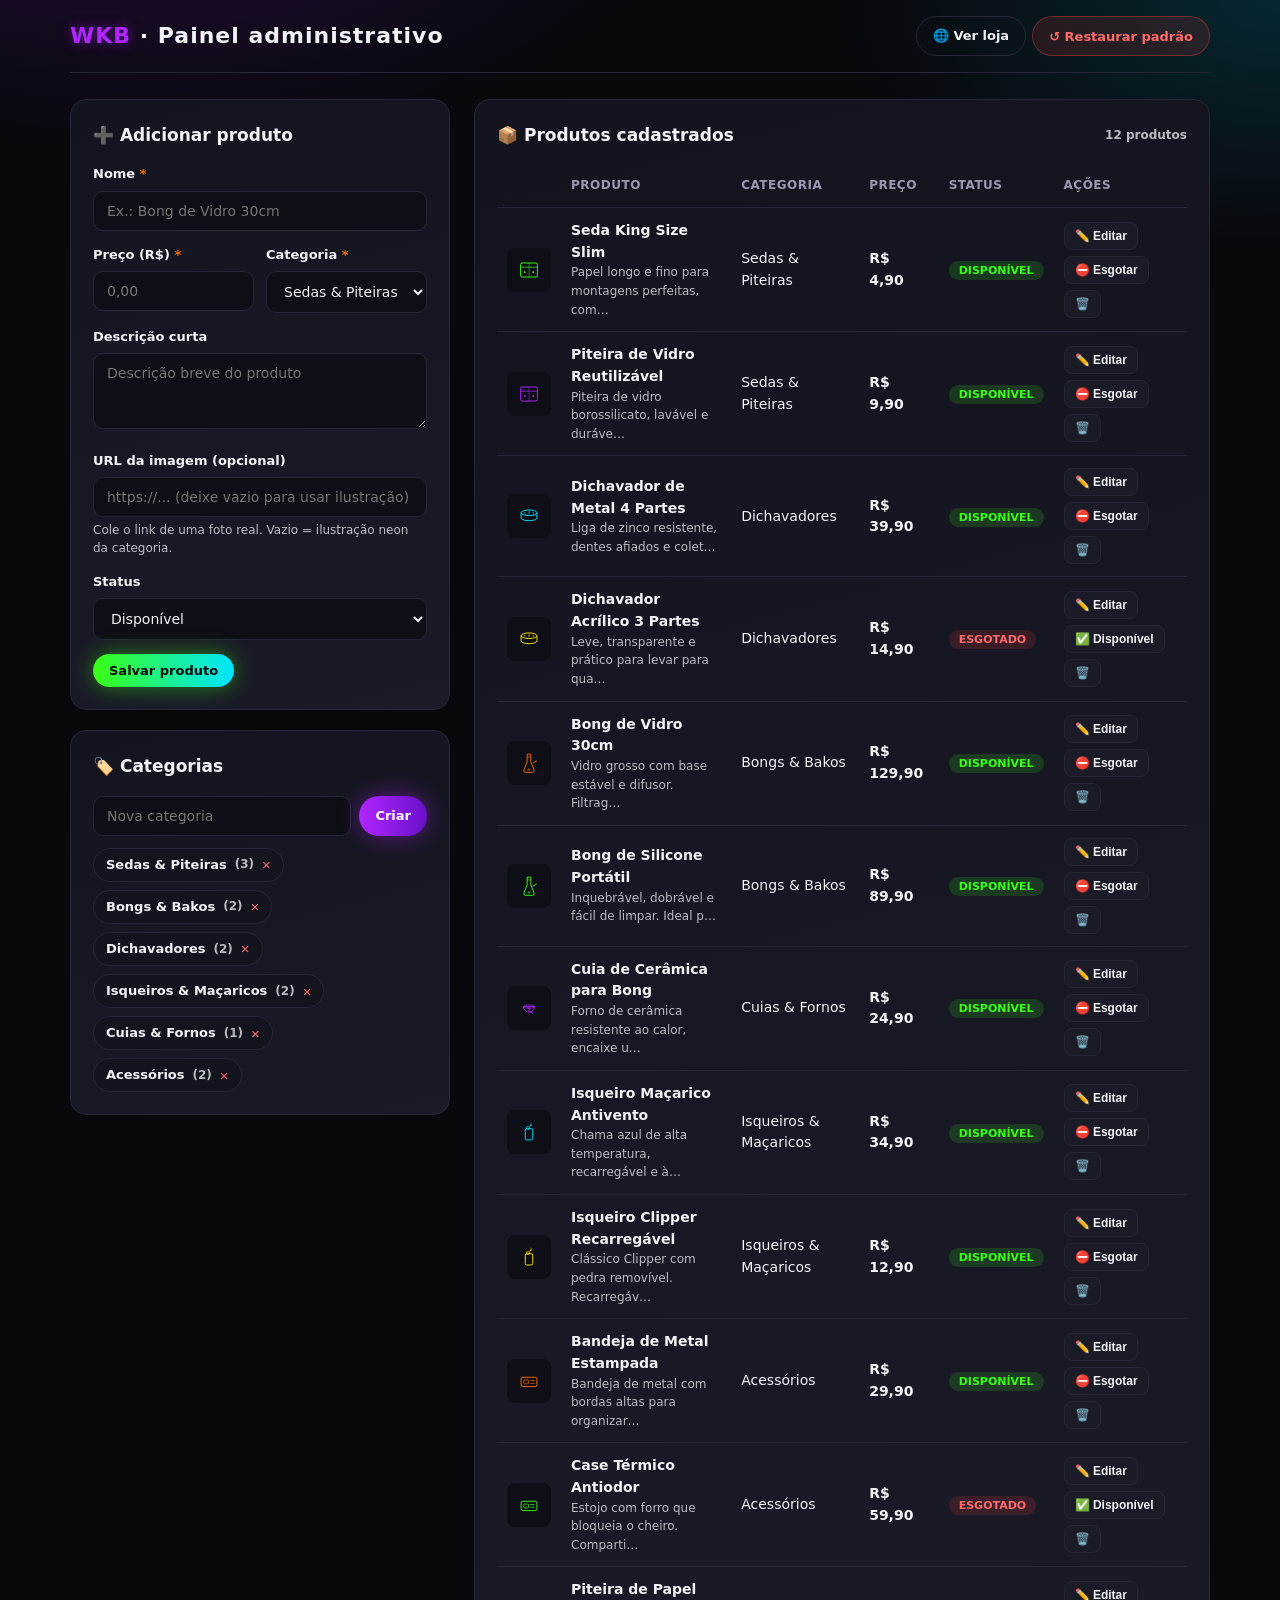
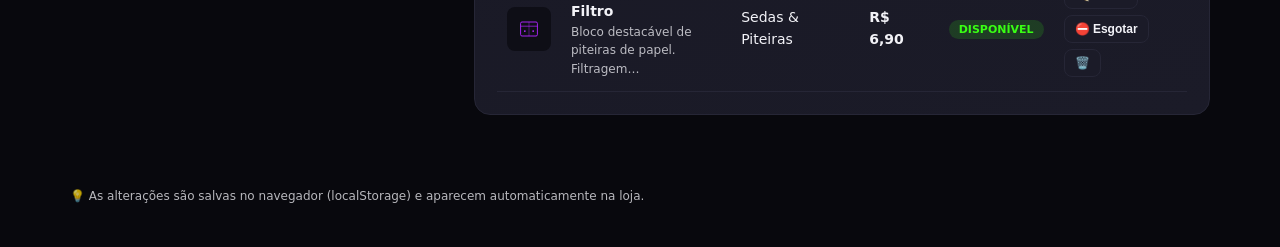
==== admin.html @ 876b59f5 "Cria mini site WKB Headshop com loja, carrinho e painel admin - Loja SPA (Home, Produtos, Sobre, Com" ====
<!DOCTYPE html>
<html lang="pt-BR">
<head>
  <meta charset="UTF-8" />
  <meta name="viewport" content="width=device-width, initial-scale=1.0" />
  <title>Painel Admin — WKB Headshop</title>
  <link rel="stylesheet" href="css/styles.css" />
  <link rel="icon" href="data:image/svg+xml,%3Csvg xmlns='http://www.w3.org/2000/svg' viewBox='0 0 32 32'%3E%3Ctext y='26' font-size='26'%3E%E2%9A%99%EF%B8%8F%3C/text%3E%3C/svg%3E" />
</head>
<body>
  <div class="admin-shell container">
    <div class="admin-topbar">
      <div class="admin-title">
        <span class="accent">WKB</span> · Painel administrativo
      </div>
      <div class="row-actions">
        <a href="index.html" class="btn btn-outline btn-sm" target="_blank">🌐 Ver loja</a>
        <button class="btn btn-danger btn-sm" id="resetBtn">↺ Restaurar padrão</button>
      </div>
    </div>

    <div class="admin-grid">
      <!-- ============ COLUNA ESQUERDA: FORMULÁRIO + CATEGORIAS ============ -->
      <div class="admin-sticky">
        <div class="panel" style="margin-bottom:20px;">
          <h3 id="formTitle">➕ Adicionar produto</h3>
          <form id="productForm">
            <input type="hidden" id="pId" />
            <div class="field">
              <label>Nome <span class="req">*</span></label>
              <input class="input" id="pName" required placeholder="Ex.: Bong de Vidro 30cm" />
            </div>
            <div class="form-row">
              <div class="field">
                <label>Preço (R$) <span class="req">*</span></label>
                <input class="input" id="pPrice" type="number" step="0.01" min="0" required placeholder="0,00" />
              </div>
              <div class="field">
                <label>Categoria <span class="req">*</span></label>
                <select class="select" id="pCategory" required></select>
              </div>
            </div>
            <div class="field">
              <label>Descrição curta</label>
              <textarea class="textarea" id="pDesc" placeholder="Descrição breve do produto"></textarea>
            </div>
            <div class="field">
              <label>URL da imagem (opcional)</label>
              <input class="input" id="pImage" placeholder="https://... (deixe vazio para usar ilustração)" />
              <div class="footer-note" style="margin-top:4px;">
                Cole o link de uma foto real. Vazio = ilustração neon da categoria.
              </div>
            </div>
            <div class="field">
              <label>Status</label>
              <select class="select" id="pStatus">
                <option value="disponivel">Disponível</option>
                <option value="esgotado">Esgotado</option>
              </select>
            </div>
            <div class="row-actions">
              <button type="submit" class="btn btn-primary btn-sm" id="saveBtn">Salvar produto</button>
              <button type="button" class="btn btn-ghost btn-sm" id="cancelEditBtn" style="display:none;">Cancelar</button>
            </div>
          </form>
        </div>

        <div class="panel">
          <h3>🏷️ Categorias</h3>
          <form id="categoryForm" style="display:flex; gap:8px; margin-bottom:12px;">
            <input class="input" id="catName" placeholder="Nova categoria" />
            <button type="submit" class="btn btn-purple btn-sm">Criar</button>
          </form>
          <div class="cat-manage" id="catManage"></div>
        </div>
      </div>

      <!-- ============ COLUNA DIREITA: LISTA DE PRODUTOS ============ -->
      <div class="panel">
        <h3 style="display:flex; justify-content:space-between; align-items:center;">
          <span>📦 Produtos cadastrados</span>
          <span class="footer-note" id="productCount"></span>
        </h3>
        <div style="overflow-x:auto;">
          <table class="admin-table">
            <thead>
              <tr>
                <th></th>
                <th>Produto</th>
                <th>Categoria</th>
                <th>Preço</th>
                <th>Status</th>
                <th>Ações</th>
              </tr>
            </thead>
            <tbody id="adminProductRows"></tbody>
          </table>
        </div>
        <div id="adminEmpty" class="empty" style="display:none;">
          <h3>Nenhum produto cadastrado</h3>
          <p>Use o formulário ao lado para adicionar o primeiro.</p>
        </div>
      </div>
    </div>

    <p class="footer-note" style="padding-bottom:30px;">
      💡 As alterações são salvas no navegador (localStorage) e aparecem automaticamente na loja.
    </p>
  </div>

  <div class="toast-wrap" id="toastWrap"></div>

  <script src="js/data.js"></script>
  <script src="js/admin.js"></script>
</body>
</html>
---- css/styles.css ----
/* =====================================================================
   WKB HEADSHOP — Estilos (styles.css)
   Tema: neon urbano sobre fundo grafite/preto.
   Paleta neon: verde, roxo, azul, amarelo e laranja.
   ===================================================================== */

:root {
  /* Cores neon */
  --neon-green: #39ff14;
  --neon-purple: #b026ff;
  --neon-blue: #00e5ff;
  --neon-yellow: #ffe600;
  --neon-orange: #ff6b00;

  /* Fundo e superfícies */
  --bg: #08080d;
  --bg-2: #0e0e16;
  --card: #14141f;
  --card-2: #1b1b28;
  --border: #262636;

  /* Texto */
  --text: #f2f2f7;
  --text-dim: #9a9ab0;

  --radius: 16px;
  --radius-sm: 10px;
  --maxw: 1180px;
  --shadow: 0 10px 40px rgba(0, 0, 0, 0.5);

  --font: 'Segoe UI', 'Helvetica Neue', system-ui, -apple-system, Roboto, Arial, sans-serif;
}

* {
  box-sizing: border-box;
}

html {
  scroll-behavior: smooth;
}

body {
  margin: 0;
  font-family: var(--font);
  color: var(--text);
  background:
    radial-gradient(900px 500px at 12% -8%, rgba(176, 38, 255, 0.18), transparent 60%),
    radial-gradient(800px 460px at 100% 0%, rgba(0, 229, 255, 0.14), transparent 55%),
    radial-gradient(700px 500px at 50% 120%, rgba(57, 255, 20, 0.1), transparent 60%),
    var(--bg);
  min-height: 100vh;
  line-height: 1.55;
  -webkit-font-smoothing: antialiased;
}

a {
  color: inherit;
  text-decoration: none;
}

img {
  max-width: 100%;
  display: block;
}

.container {
  width: 100%;
  max-width: var(--maxw);
  margin: 0 auto;
  padding: 0 20px;
}

.sr-only {
  position: absolute;
  width: 1px;
  height: 1px;
  overflow: hidden;
  clip: rect(0 0 0 0);
}

/* =============================== HEADER / NAV =============================== */
.site-header {
  position: sticky;
  top: 0;
  z-index: 50;
  background: rgba(8, 8, 13, 0.82);
  backdrop-filter: blur(12px);
  border-bottom: 1px solid var(--border);
}

.nav {
  display: flex;
  align-items: center;
  justify-content: space-between;
  gap: 16px;
  height: 66px;
}

.nav-brand {
  display: flex;
  align-items: center;
  gap: 10px;
  font-weight: 800;
  letter-spacing: 2px;
  font-size: 20px;
}

.nav-brand .brand-w {
  color: var(--neon-green);
  text-shadow: 0 0 8px rgba(57, 255, 20, 0.7);
}
.nav-brand .brand-k {
  color: var(--neon-blue);
  text-shadow: 0 0 8px rgba(0, 229, 255, 0.7);
}
.nav-brand .brand-b {
  color: var(--neon-purple);
  text-shadow: 0 0 8px rgba(176, 38, 255, 0.7);
}
.nav-brand small {
  color: var(--text-dim);
  font-size: 10px;
  letter-spacing: 3px;
  font-weight: 600;
}

.nav-links {
  display: flex;
  align-items: center;
  gap: 6px;
  list-style: none;
  margin: 0;
  padding: 0;
}

.nav-links a {
  padding: 8px 14px;
  border-radius: 999px;
  font-size: 14px;
  font-weight: 600;
  color: var(--text-dim);
  transition: color 0.2s, background 0.2s;
}
.nav-links a:hover {
  color: var(--text);
  background: var(--card-2);
}
.nav-links a.active {
  color: #08080d;
  background: var(--neon-green);
  box-shadow: 0 0 16px rgba(57, 255, 20, 0.5);
}

.nav-cart {
  position: relative;
  display: inline-flex;
  align-items: center;
  gap: 8px;
  padding: 8px 16px;
  border-radius: 999px;
  border: 1px solid var(--neon-purple);
  color: var(--text);
  font-weight: 700;
  font-size: 14px;
  background: rgba(176, 38, 255, 0.08);
  transition: box-shadow 0.2s, transform 0.15s;
}
.nav-cart:hover {
  box-shadow: 0 0 18px rgba(176, 38, 255, 0.5);
  transform: translateY(-1px);
}
.cart-count {
  min-width: 20px;
  height: 20px;
  padding: 0 5px;
  border-radius: 999px;
  background: var(--neon-orange);
  color: #08080d;
  font-size: 12px;
  font-weight: 800;
  display: inline-flex;
  align-items: center;
  justify-content: center;
}

.nav-toggle {
  display: none;
  background: none;
  border: 1px solid var(--border);
  color: var(--text);
  width: 42px;
  height: 42px;
  border-radius: 10px;
  font-size: 20px;
  cursor: pointer;
}

/* =============================== HERO =============================== */
.hero {
  position: relative;
  text-align: center;
  padding: 64px 20px 72px;
  overflow: hidden;
}
.hero::before {
  content: '';
  position: absolute;
  inset: 0;
  background:
    radial-gradient(600px 300px at 50% 20%, rgba(176, 38, 255, 0.22), transparent 65%);
  pointer-events: none;
}
.hero-inner {
  position: relative;
  z-index: 1;
  max-width: 900px;
  margin: 0 auto;
}

/* Logo grande em destaque */
.logo-hero {
  font-weight: 900;
  letter-spacing: 6px;
  line-height: 0.9;
  font-size: clamp(64px, 16vw, 168px);
  margin: 0;
  display: inline-block;
}
.logo-hero .l1 {
  color: #fff;
  text-shadow:
    0 0 6px #fff,
    0 0 18px var(--neon-green),
    0 0 38px var(--neon-green),
    0 0 70px rgba(57, 255, 20, 0.7);
}
.logo-hero .l2 {
  color: #fff;
  text-shadow:
    0 0 6px #fff,
    0 0 18px var(--neon-blue),
    0 0 38px var(--neon-blue),
    0 0 70px rgba(0, 229, 255, 0.7);
}
.logo-hero .l3 {
  color: #fff;
  text-shadow:
    0 0 6px #fff,
    0 0 18px var(--neon-purple),
    0 0 38px var(--neon-purple),
    0 0 70px rgba(176, 38, 255, 0.7);
}
.logo-sub {
  margin: 8px 0 0;
  letter-spacing: 12px;
  font-size: clamp(14px, 3vw, 22px);
  font-weight: 700;
  color: var(--neon-yellow);
  text-shadow: 0 0 12px rgba(255, 230, 0, 0.6);
}

.hero-tagline {
  margin: 26px 0 6px;
  font-size: clamp(22px, 5vw, 40px);
  font-weight: 800;
  background: linear-gradient(90deg, var(--neon-green), var(--neon-blue), var(--neon-purple));
  -webkit-background-clip: text;
  background-clip: text;
  color: transparent;
}
.hero-desc {
  color: var(--text-dim);
  font-size: 16px;
  max-width: 520px;
  margin: 0 auto 26px;
}

/* =============================== BOTÕES =============================== */
.btn {
  display: inline-flex;
  align-items: center;
  justify-content: center;
  gap: 8px;
  padding: 13px 26px;
  border-radius: 999px;
  font-weight: 800;
  font-size: 15px;
  cursor: pointer;
  border: none;
  transition: transform 0.15s, box-shadow 0.2s, opacity 0.2s;
  font-family: inherit;
}
.btn:active {
  transform: scale(0.97);
}
.btn-primary {
  color: #08080d;
  background: linear-gradient(90deg, var(--neon-green), var(--neon-blue));
  box-shadow: 0 0 22px rgba(57, 255, 20, 0.45);
}
.btn-primary:hover {
  box-shadow: 0 0 32px rgba(0, 229, 255, 0.6);
  transform: translateY(-2px);
}
.btn-purple {
  color: #fff;
  background: linear-gradient(90deg, var(--neon-purple), #6a11cb);
  box-shadow: 0 0 22px rgba(176, 38, 255, 0.45);
}
.btn-purple:hover {
  box-shadow: 0 0 32px rgba(176, 38, 255, 0.65);
  transform: translateY(-2px);
}
.btn-whatsapp {
  color: #08080d;
  background: linear-gradient(90deg, #25d366, #1ebe59);
  box-shadow: 0 0 22px rgba(37, 211, 102, 0.45);
}
.btn-whatsapp:hover {
  box-shadow: 0 0 34px rgba(37, 211, 102, 0.7);
  transform: translateY(-2px);
}
.btn-outline {
  background: transparent;
  color: var(--text);
  border: 1px solid var(--border);
}
.btn-outline:hover {
  border-color: var(--neon-blue);
  color: var(--neon-blue);
}
.btn-ghost {
  background: var(--card-2);
  color: var(--text);
}
.btn-ghost:hover {
  background: var(--border);
}
.btn-danger {
  background: rgba(255, 60, 60, 0.12);
  color: #ff6b6b;
  border: 1px solid rgba(255, 60, 60, 0.35);
}
.btn-danger:hover {
  background: rgba(255, 60, 60, 0.2);
}
.btn-block {
  width: 100%;
}
.btn:disabled {
  cursor: not-allowed;
  opacity: 0.55;
  filter: grayscale(0.4);
  box-shadow: none;
  transform: none;
}
.btn-sm {
  padding: 9px 16px;
  font-size: 13px;
}

/* =============================== SEÇÕES =============================== */
.section {
  padding: 54px 0;
}
.section-head {
  display: flex;
  align-items: flex-end;
  justify-content: space-between;
  gap: 14px;
  margin-bottom: 26px;
  flex-wrap: wrap;
}
.section-title {
  font-size: clamp(24px, 4vw, 34px);
  font-weight: 900;
  margin: 0;
  letter-spacing: 0.5px;
}
.section-title .accent {
  color: var(--neon-green);
  text-shadow: 0 0 12px rgba(57, 255, 20, 0.5);
}
.section-sub {
  color: var(--text-dim);
  margin: 6px 0 0;
  font-size: 15px;
}

/* =============================== CATEGORIAS (home) =============================== */
.cat-grid {
  display: grid;
  grid-template-columns: repeat(auto-fill, minmax(180px, 1fr));
  gap: 16px;
}
.cat-card {
  position: relative;
  padding: 22px 18px;
  border-radius: var(--radius);
  background: linear-gradient(160deg, var(--card), var(--card-2));
  border: 1px solid var(--border);
  cursor: pointer;
  transition: transform 0.18s, border-color 0.2s, box-shadow 0.2s;
  text-align: left;
  overflow: hidden;
}
.cat-card:hover {
  transform: translateY(-4px);
  border-color: var(--neon-purple);
  box-shadow: 0 0 26px rgba(176, 38, 255, 0.28);
}
.cat-card .cat-icon {
  width: 58px;
  height: 58px;
  margin-bottom: 14px;
}
.cat-card .cat-icon svg {
  width: 100%;
  height: 100%;
}
.cat-card h3 {
  margin: 0 0 4px;
  font-size: 17px;
  font-weight: 800;
}
.cat-card p {
  margin: 0;
  font-size: 13px;
  color: var(--text-dim);
}

/* =============================== PRODUTOS =============================== */
.filters {
  display: flex;
  flex-wrap: wrap;
  gap: 8px;
  margin-bottom: 26px;
}
.filter-chip {
  padding: 8px 16px;
  border-radius: 999px;
  border: 1px solid var(--border);
  background: var(--card);
  color: var(--text-dim);
  font-weight: 600;
  font-size: 14px;
  cursor: pointer;
  transition: all 0.18s;
}
.filter-chip:hover {
  color: var(--text);
  border-color: var(--neon-blue);
}
.filter-chip.active {
  color: #08080d;
  background: var(--neon-blue);
  border-color: var(--neon-blue);
  box-shadow: 0 0 16px rgba(0, 229, 255, 0.45);
}

.product-grid {
  display: grid;
  grid-template-columns: repeat(auto-fill, minmax(230px, 1fr));
  gap: 20px;
}

.product-card {
  display: flex;
  flex-direction: column;
  border-radius: var(--radius);
  background: linear-gradient(165deg, var(--card), var(--card-2));
  border: 1px solid var(--border);
  overflow: hidden;
  transition: transform 0.18s, border-color 0.2s, box-shadow 0.2s;
}
.product-card:hover {
  transform: translateY(-4px);
  border-color: var(--neon-green);
  box-shadow: 0 0 26px rgba(57, 255, 20, 0.22);
}
.product-media {
  position: relative;
  aspect-ratio: 4 / 3;
  display: flex;
  align-items: center;
  justify-content: center;
  background:
    radial-gradient(120px 120px at 50% 40%, rgba(255, 255, 255, 0.06), transparent 70%),
    var(--bg-2);
  border-bottom: 1px solid var(--border);
  padding: 18px;
}
.product-media svg {
  width: 84px;
  height: 84px;
  filter: drop-shadow(0 0 10px currentColor);
}
.product-media img {
  width: 100%;
  height: 100%;
  object-fit: cover;
}
.badge {
  position: absolute;
  top: 12px;
  left: 12px;
  padding: 4px 10px;
  border-radius: 999px;
  font-size: 11px;
  font-weight: 800;
  letter-spacing: 0.5px;
  text-transform: uppercase;
}
.badge.disponivel {
  background: rgba(57, 255, 20, 0.15);
  color: var(--neon-green);
  border: 1px solid rgba(57, 255, 20, 0.4);
}
.badge.esgotado {
  background: rgba(255, 60, 60, 0.15);
  color: #ff6b6b;
  border: 1px solid rgba(255, 60, 60, 0.4);
}

.product-body {
  padding: 16px 16px 18px;
  display: flex;
  flex-direction: column;
  flex: 1;
}
.product-cat {
  font-size: 11px;
  text-transform: uppercase;
  letter-spacing: 1px;
  color: var(--neon-purple);
  font-weight: 700;
  margin-bottom: 4px;
}
.product-name {
  font-size: 16px;
  font-weight: 800;
  margin: 0 0 6px;
}
.product-desc {
  font-size: 13px;
  color: var(--text-dim);
  margin: 0 0 14px;
  flex: 1;
}
.product-foot {
  display: flex;
  align-items: center;
  justify-content: space-between;
  gap: 10px;
}
.product-price {
  font-size: 20px;
  font-weight: 900;
  color: var(--neon-yellow);
  text-shadow: 0 0 10px rgba(255, 230, 0, 0.35);
}

.empty {
  text-align: center;
  padding: 60px 20px;
  color: var(--text-dim);
}
.empty h3 {
  color: var(--text);
}

/* =============================== CARRINHO =============================== */
.cart-layout {
  display: grid;
  grid-template-columns: 1.6fr 1fr;
  gap: 24px;
  align-items: start;
}
.cart-items {
  display: flex;
  flex-direction: column;
  gap: 12px;
}
.cart-row {
  display: grid;
  grid-template-columns: 64px 1fr auto;
  gap: 14px;
  align-items: center;
  padding: 14px;
  border-radius: var(--radius-sm);
  background: var(--card);
  border: 1px solid var(--border);
}
.cart-thumb {
  width: 64px;
  height: 64px;
  border-radius: 10px;
  background: var(--bg-2);
  display: flex;
  align-items: center;
  justify-content: center;
  overflow: hidden;
}
.cart-thumb svg {
  width: 40px;
  height: 40px;
}
.cart-thumb img {
  width: 100%;
  height: 100%;
  object-fit: cover;
}
.cart-info h4 {
  margin: 0 0 4px;
  font-size: 15px;
}
.cart-info .unit {
  color: var(--text-dim);
  font-size: 13px;
}
.cart-controls {
  display: flex;
  align-items: center;
  gap: 10px;
}
.qty {
  display: inline-flex;
  align-items: center;
  border: 1px solid var(--border);
  border-radius: 999px;
  overflow: hidden;
}
.qty button {
  width: 30px;
  height: 30px;
  background: var(--card-2);
  border: none;
  color: var(--text);
  font-size: 16px;
  font-weight: 800;
  cursor: pointer;
}
.qty button:hover {
  background: var(--border);
}
.qty span {
  min-width: 34px;
  text-align: center;
  font-weight: 800;
}
.cart-line-total {
  font-weight: 900;
  color: var(--neon-green);
  min-width: 78px;
  text-align: right;
}
.link-remove {
  background: none;
  border: none;
  color: #ff6b6b;
  cursor: pointer;
  font-size: 12px;
  font-weight: 700;
  padding: 0;
}
.link-remove:hover {
  text-decoration: underline;
}

/* Resumo / checkout */
.summary {
  position: sticky;
  top: 84px;
  padding: 22px;
  border-radius: var(--radius);
  background: linear-gradient(165deg, var(--card), var(--card-2));
  border: 1px solid var(--border);
}
.summary h3 {
  margin: 0 0 16px;
  font-size: 18px;
}
.summary-line {
  display: flex;
  justify-content: space-between;
  margin-bottom: 10px;
  color: var(--text-dim);
  font-size: 14px;
}
.summary-total {
  display: flex;
  justify-content: space-between;
  align-items: center;
  margin: 14px 0 18px;
  padding-top: 14px;
  border-top: 1px solid var(--border);
  font-weight: 900;
}
.summary-total .val {
  font-size: 24px;
  color: var(--neon-yellow);
  text-shadow: 0 0 10px rgba(255, 230, 0, 0.35);
}

.deliv-options {
  display: grid;
  grid-template-columns: 1fr 1fr;
  gap: 10px;
  margin-bottom: 16px;
}
.deliv-option {
  cursor: pointer;
  padding: 12px;
  border-radius: var(--radius-sm);
  border: 1px solid var(--border);
  background: var(--card);
  text-align: center;
  font-weight: 700;
  font-size: 14px;
  transition: all 0.18s;
}
.deliv-option input {
  display: none;
}
.deliv-option:hover {
  border-color: var(--neon-blue);
}
.deliv-option.selected {
  border-color: var(--neon-green);
  background: rgba(57, 255, 20, 0.08);
  box-shadow: 0 0 14px rgba(57, 255, 20, 0.22);
}
.deliv-option .emoji {
  font-size: 22px;
  display: block;
  margin-bottom: 4px;
}

/* =============================== FORMULÁRIOS =============================== */
.field {
  margin-bottom: 14px;
}
.field label {
  display: block;
  font-size: 13px;
  font-weight: 700;
  margin-bottom: 6px;
  color: var(--text);
}
.field .req {
  color: var(--neon-orange);
}
.input,
.textarea,
.select {
  width: 100%;
  padding: 11px 13px;
  border-radius: var(--radius-sm);
  border: 1px solid var(--border);
  background: var(--bg-2);
  color: var(--text);
  font-size: 14px;
  font-family: inherit;
  transition: border-color 0.18s, box-shadow 0.18s;
}
.input:focus,
.textarea:focus,
.select:focus {
  outline: none;
  border-color: var(--neon-blue);
  box-shadow: 0 0 0 3px rgba(0, 229, 255, 0.15);
}
.textarea {
  min-height: 76px;
  resize: vertical;
}
.field-error {
  color: #ff6b6b;
  font-size: 12px;
  margin-top: 4px;
  display: none;
}
.field.invalid .field-error {
  display: block;
}
.field.invalid .input,
.field.invalid .textarea {
  border-color: #ff6b6b;
}

#deliveryFields {
  border-top: 1px dashed var(--border);
  padding-top: 16px;
  margin-top: 4px;
}

/* =============================== SOBRE / COMO COMPRAR / CONTATO =============================== */
.info-card {
  padding: 26px;
  border-radius: var(--radius);
  background: linear-gradient(165deg, var(--card), var(--card-2));
  border: 1px solid var(--border);
}
.steps {
  display: grid;
  grid-template-columns: repeat(auto-fit, minmax(220px, 1fr));
  gap: 18px;
  counter-reset: step;
}
.step {
  padding: 22px;
  border-radius: var(--radius);
  background: var(--card);
  border: 1px solid var(--border);
  position: relative;
}
.step::before {
  counter-increment: step;
  content: counter(step);
  display: inline-flex;
  align-items: center;
  justify-content: center;
  width: 40px;
  height: 40px;
  border-radius: 50%;
  margin-bottom: 12px;
  font-weight: 900;
  color: #08080d;
  background: linear-gradient(135deg, var(--neon-green), var(--neon-blue));
  box-shadow: 0 0 16px rgba(57, 255, 20, 0.4);
}
.step h4 {
  margin: 0 0 6px;
  font-size: 16px;
}
.step p {
  margin: 0;
  color: var(--text-dim);
  font-size: 14px;
}

.about-grid {
  display: grid;
  grid-template-columns: repeat(auto-fit, minmax(220px, 1fr));
  gap: 18px;
  margin-top: 22px;
}
.feature {
  padding: 20px;
  border-radius: var(--radius);
  background: var(--card);
  border: 1px solid var(--border);
}
.feature .ico {
  font-size: 26px;
  margin-bottom: 8px;
}
.feature h4 {
  margin: 0 0 6px;
}
.feature p {
  margin: 0;
  color: var(--text-dim);
  font-size: 14px;
}

.contact-list {
  list-style: none;
  padding: 0;
  margin: 18px 0 0;
  display: grid;
  gap: 12px;
}
.contact-list li {
  display: flex;
  gap: 12px;
  align-items: center;
  color: var(--text-dim);
}
.contact-list .ico {
  font-size: 20px;
}

.notice {
  padding: 14px 16px;
  border-radius: var(--radius-sm);
  background: rgba(0, 229, 255, 0.08);
  border: 1px solid rgba(0, 229, 255, 0.3);
  color: var(--text);
  font-size: 14px;
  margin-top: 18px;
}

/* =============================== FOOTER =============================== */
.site-footer {
  border-top: 1px solid var(--border);
  margin-top: 40px;
  padding: 34px 0;
  color: var(--text-dim);
  font-size: 14px;
}
.footer-inner {
  display: flex;
  flex-wrap: wrap;
  justify-content: space-between;
  gap: 18px;
  align-items: center;
}
.footer-note {
  font-size: 12px;
  opacity: 0.75;
}
.age-warn {
  color: var(--neon-orange);
  font-weight: 700;
}

/* =============================== TOAST =============================== */
.toast-wrap {
  position: fixed;
  bottom: 22px;
  left: 50%;
  transform: translateX(-50%);
  z-index: 200;
  display: flex;
  flex-direction: column;
  gap: 10px;
  align-items: center;
  pointer-events: none;
}
.toast {
  background: var(--card-2);
  border: 1px solid var(--neon-green);
  color: var(--text);
  padding: 12px 20px;
  border-radius: 999px;
  font-weight: 700;
  font-size: 14px;
  box-shadow: 0 0 22px rgba(57, 255, 20, 0.3);
  animation: toastIn 0.25s ease, toastOut 0.3s ease 2.2s forwards;
}
@keyframes toastIn {
  from { opacity: 0; transform: translateY(14px); }
  to { opacity: 1; transform: translateY(0); }
}
@keyframes toastOut {
  to { opacity: 0; transform: translateY(14px); }
}

/* =============================== PÁGINAS (router) =============================== */
.page {
  display: none;
}
.page.active {
  display: block;
  animation: fadeIn 0.3s ease;
}
@keyframes fadeIn {
  from { opacity: 0; transform: translateY(8px); }
  to { opacity: 1; transform: translateY(0); }
}

/* =============================== RESPONSIVO =============================== */
@media (max-width: 860px) {
  .cart-layout {
    grid-template-columns: 1fr;
  }
  .summary {
    position: static;
  }
}

@media (max-width: 760px) {
  .nav-links {
    position: fixed;
    top: 66px;
    right: 0;
    left: 0;
    flex-direction: column;
    align-items: stretch;
    gap: 4px;
    padding: 14px 20px 22px;
    background: rgba(8, 8, 13, 0.98);
    border-bottom: 1px solid var(--border);
    transform: translateY(-140%);
    transition: transform 0.3s ease;
    z-index: 40;
  }
  .nav-links.open {
    transform: translateY(0);
  }
  .nav-links a {
    padding: 12px 14px;
    font-size: 16px;
  }
  .nav-toggle {
    display: inline-flex;
    align-items: center;
    justify-content: center;
  }
  .nav-cart span.label {
    display: none;
  }
  .cart-row {
    grid-template-columns: 52px 1fr;
  }
  .cart-line-total {
    grid-column: 2;
    text-align: left;
  }
}

/* =============================== ADMIN =============================== */
.admin-shell {
  min-height: 100vh;
}
.admin-topbar {
  display: flex;
  align-items: center;
  justify-content: space-between;
  padding: 16px 0;
  border-bottom: 1px solid var(--border);
  gap: 14px;
  flex-wrap: wrap;
}
.admin-title {
  font-size: 22px;
  font-weight: 900;
  letter-spacing: 1px;
}
.admin-title .accent {
  color: var(--neon-purple);
  text-shadow: 0 0 12px rgba(176, 38, 255, 0.5);
}

.admin-grid {
  display: grid;
  grid-template-columns: 380px 1fr;
  gap: 24px;
  align-items: start;
  padding: 26px 0 60px;
}
.panel {
  padding: 22px;
  border-radius: var(--radius);
  background: linear-gradient(165deg, var(--card), var(--card-2));
  border: 1px solid var(--border);
}
.panel h3 {
  margin: 0 0 16px;
  font-size: 17px;
}
.admin-sticky {
  position: sticky;
  top: 20px;
}

.admin-table {
  width: 100%;
  border-collapse: collapse;
}
.admin-table th,
.admin-table td {
  text-align: left;
  padding: 12px 10px;
  border-bottom: 1px solid var(--border);
  font-size: 14px;
  vertical-align: middle;
}
.admin-table th {
  color: var(--text-dim);
  font-size: 12px;
  text-transform: uppercase;
  letter-spacing: 0.5px;
}
.admin-thumb {
  width: 44px;
  height: 44px;
  border-radius: 8px;
  background: var(--bg-2);
  display: flex;
  align-items: center;
  justify-content: center;
  overflow: hidden;
}
.admin-thumb svg {
  width: 28px;
  height: 28px;
}
.admin-thumb img {
  width: 100%;
  height: 100%;
  object-fit: cover;
}
.pill {
  padding: 3px 10px;
  border-radius: 999px;
  font-size: 11px;
  font-weight: 800;
  text-transform: uppercase;
}
.pill.disponivel {
  background: rgba(57, 255, 20, 0.15);
  color: var(--neon-green);
}
.pill.esgotado {
  background: rgba(255, 60, 60, 0.15);
  color: #ff6b6b;
}
.row-actions {
  display: flex;
  gap: 6px;
  flex-wrap: wrap;
}
.icon-btn {
  background: var(--card-2);
  border: 1px solid var(--border);
  color: var(--text);
  border-radius: 8px;
  padding: 6px 10px;
  font-size: 12px;
  font-weight: 700;
  cursor: pointer;
}
.icon-btn:hover {
  border-color: var(--neon-blue);
}
.icon-btn.danger:hover {
  border-color: #ff6b6b;
  color: #ff6b6b;
}

.cat-manage {
  display: flex;
  flex-wrap: wrap;
  gap: 8px;
  margin-top: 8px;
}
.cat-tag {
  display: inline-flex;
  align-items: center;
  gap: 8px;
  padding: 6px 12px;
  border-radius: 999px;
  background: var(--card);
  border: 1px solid var(--border);
  font-size: 13px;
  font-weight: 600;
}
.cat-tag button {
  background: none;
  border: none;
  color: #ff6b6b;
  cursor: pointer;
  font-size: 15px;
  line-height: 1;
  padding: 0;
}

.form-row {
  display: grid;
  grid-template-columns: 1fr 1fr;
  gap: 12px;
}

.admin-tabs {
  display: flex;
  gap: 8px;
  margin-bottom: 18px;
  flex-wrap: wrap;
}

@media (max-width: 900px) {
  .admin-grid {
    grid-template-columns: 1fr;
  }
  .admin-sticky {
    position: static;
  }
  .admin-table thead {
    display: none;
  }
  .admin-table,
  .admin-table tbody,
  .admin-table tr,
  .admin-table td {
    display: block;
    width: 100%;
  }
  .admin-table tr {
    margin-bottom: 14px;
    border: 1px solid var(--border);
    border-radius: 12px;
    padding: 8px;
  }
  .admin-table td {
    border: none;
    padding: 6px 8px;
  }
}
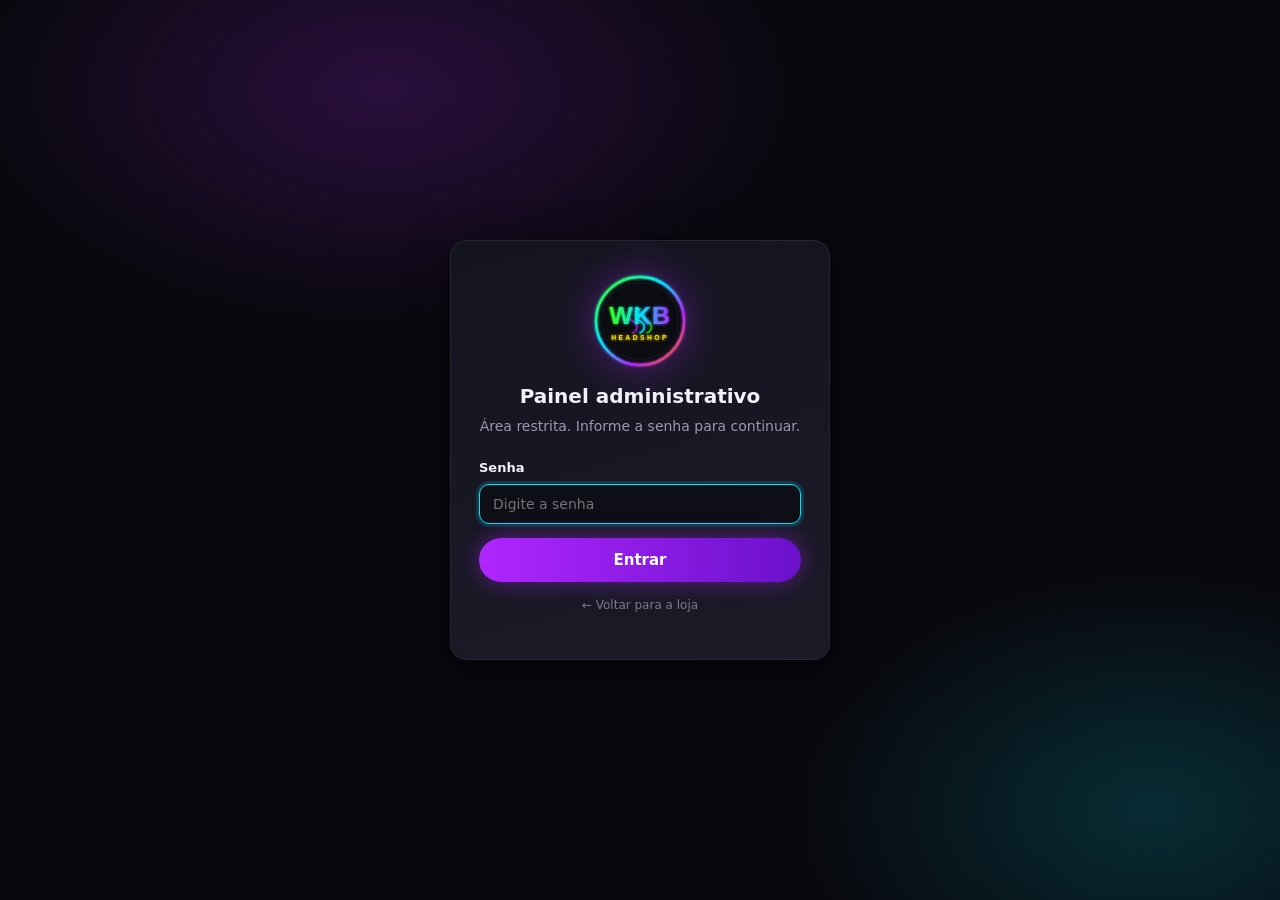
==== commit 0ce48665: "Adiciona login no admin, logo, PIX e termo de entrega - Painel admin agora e privado: tela de login " ====
--- a/admin.html
+++ b/admin.html
@@ -8,14 +8,34 @@
   <link rel="icon" href="data:image/svg+xml,%3Csvg xmlns='http://www.w3.org/2000/svg' viewBox='0 0 32 32'%3E%3Ctext y='26' font-size='26'%3E%E2%9A%99%EF%B8%8F%3C/text%3E%3C/svg%3E" />
 </head>
 <body>
-  <div class="admin-shell container">
+  <!-- ============ TELA DE LOGIN (privado) ============ -->
+  <div class="login-overlay" id="loginOverlay">
+    <form class="login-card" id="loginForm">
+      <img src="assets/logo.svg" class="login-logo" alt="WKB Headshop" />
+      <h2>Painel administrativo</h2>
+      <p class="login-sub">Área restrita. Informe a senha para continuar.</p>
+      <div class="field">
+        <label>Senha</label>
+        <input class="input" id="loginPass" type="password" autocomplete="current-password" placeholder="Digite a senha" autofocus />
+        <div class="field-error" id="loginError">Senha incorreta. Tente novamente.</div>
+      </div>
+      <button type="submit" class="btn btn-purple btn-block">Entrar</button>
+      <p class="footer-note" style="margin-top:14px; text-align:center;">
+        <a href="index.html" style="color:var(--text-dim);">← Voltar para a loja</a>
+      </p>
+    </form>
+  </div>
+
+  <div class="admin-shell container" id="adminShell" style="display:none;">
     <div class="admin-topbar">
-      <div class="admin-title">
-        <span class="accent">WKB</span> · Painel administrativo
+      <div class="admin-title" style="display:flex; align-items:center; gap:10px;">
+        <img src="assets/logo.svg" class="brand-logo" alt="WKB Headshop" />
+        <span><span class="accent">WKB</span> · Painel administrativo</span>
       </div>
       <div class="row-actions">
         <a href="index.html" class="btn btn-outline btn-sm" target="_blank">🌐 Ver loja</a>
         <button class="btn btn-danger btn-sm" id="resetBtn">↺ Restaurar padrão</button>
+        <button class="btn btn-ghost btn-sm" id="logoutBtn">🔒 Sair</button>
       </div>
     </div>
 
--- a/css/styles.css
+++ b/css/styles.css
@@ -103,6 +103,17 @@
   font-weight: 800;
   letter-spacing: 2px;
   font-size: 20px;
+}
+
+.brand-logo {
+  width: 42px;
+  height: 42px;
+  flex-shrink: 0;
+}
+.brand-word {
+  display: flex;
+  flex-direction: column;
+  line-height: 1.05;
 }
 
 .nav-brand .brand-w {
@@ -217,6 +228,19 @@
   margin: 0 auto;
 }
 
+/* Emblema (logo) no topo do hero */
+.hero-logo {
+  width: clamp(110px, 22vw, 168px);
+  height: auto;
+  margin: 0 auto 18px;
+  filter: drop-shadow(0 0 26px rgba(0, 229, 255, 0.35));
+  animation: logoFloat 5s ease-in-out infinite;
+}
+@keyframes logoFloat {
+  0%, 100% { transform: translateY(0); }
+  50% { transform: translateY(-8px); }
+}
+
 /* Logo grande em destaque */
 .logo-hero {
   font-weight: 900;
@@ -480,7 +504,7 @@
 }
 .product-media {
   position: relative;
-  aspect-ratio: 4 / 3;
+  aspect-ratio: 3 / 4;
   display: flex;
   align-items: center;
   justify-content: center;
@@ -734,6 +758,93 @@
   font-size: 22px;
   display: block;
   margin-bottom: 4px;
+}
+
+/* =============================== PIX =============================== */
+.pix-box {
+  margin: 16px 0;
+  padding: 14px 16px;
+  border-radius: var(--radius-sm);
+  background: rgba(0, 229, 255, 0.06);
+  border: 1px solid rgba(0, 229, 255, 0.35);
+}
+.pix-head {
+  font-weight: 800;
+  font-size: 14px;
+  margin-bottom: 10px;
+  color: var(--neon-blue);
+}
+.pix-row {
+  display: flex;
+  align-items: center;
+  justify-content: space-between;
+  gap: 10px;
+}
+.pix-label {
+  display: block;
+  font-size: 11px;
+  text-transform: uppercase;
+  letter-spacing: 0.5px;
+  color: var(--text-dim);
+}
+.pix-key {
+  display: block;
+  font-weight: 800;
+  font-size: 16px;
+  color: var(--text);
+  word-break: break-all;
+}
+.pix-name {
+  margin-top: 8px;
+  font-size: 13px;
+  color: var(--text-dim);
+}
+.pix-name strong {
+  color: var(--text);
+}
+
+/* =============================== TERMO DE ENTREGA =============================== */
+.terms-box {
+  margin: 0 0 16px;
+  padding: 14px 16px;
+  border-radius: var(--radius-sm);
+  background: var(--card);
+  border: 1px solid var(--border);
+}
+.terms-head {
+  font-weight: 800;
+  font-size: 14px;
+  margin-bottom: 8px;
+  color: var(--neon-yellow);
+}
+.terms-list {
+  margin: 0 0 12px;
+  padding-left: 18px;
+  color: var(--text-dim);
+  font-size: 13px;
+}
+.terms-list li {
+  margin-bottom: 6px;
+}
+.terms-accept {
+  display: flex;
+  align-items: flex-start;
+  gap: 10px;
+  font-size: 14px;
+  cursor: pointer;
+  user-select: none;
+}
+.terms-accept input {
+  width: 20px;
+  height: 20px;
+  accent-color: var(--neon-green);
+  margin-top: 1px;
+  flex-shrink: 0;
+  cursor: pointer;
+}
+.terms-box.invalid {
+  border-color: #ff6b6b;
+  box-shadow: 0 0 0 3px rgba(255, 60, 60, 0.15);
 }
 
 /* =============================== FORMULÁRIOS =============================== */
@@ -1010,6 +1121,49 @@
   }
 }
 
+/* =============================== ADMIN LOGIN =============================== */
+.login-overlay {
+  position: fixed;
+  inset: 0;
+  z-index: 300;
+  display: flex;
+  align-items: center;
+  justify-content: center;
+  padding: 20px;
+  background:
+    radial-gradient(700px 400px at 30% 10%, rgba(176, 38, 255, 0.2), transparent 60%),
+    radial-gradient(600px 400px at 90% 90%, rgba(0, 229, 255, 0.16), transparent 60%),
+    var(--bg);
+}
+.login-card {
+  width: 100%;
+  max-width: 380px;
+  padding: 32px 28px;
+  border-radius: var(--radius);
+  background: linear-gradient(165deg, var(--card), var(--card-2));
+  border: 1px solid var(--border);
+  box-shadow: var(--shadow);
+  text-align: center;
+}
+.login-logo {
+  width: 96px;
+  height: 96px;
+  margin: 0 auto 12px;
+  filter: drop-shadow(0 0 20px rgba(176, 38, 255, 0.4));
+}
+.login-card h2 {
+  margin: 0 0 4px;
+  font-size: 20px;
+}
+.login-sub {
+  margin: 0 0 20px;
+  color: var(--text-dim);
+  font-size: 14px;
+}
+.login-card .field {
+  text-align: left;
+}
+
 /* =============================== ADMIN =============================== */
 .admin-shell {
   min-height: 100vh;
